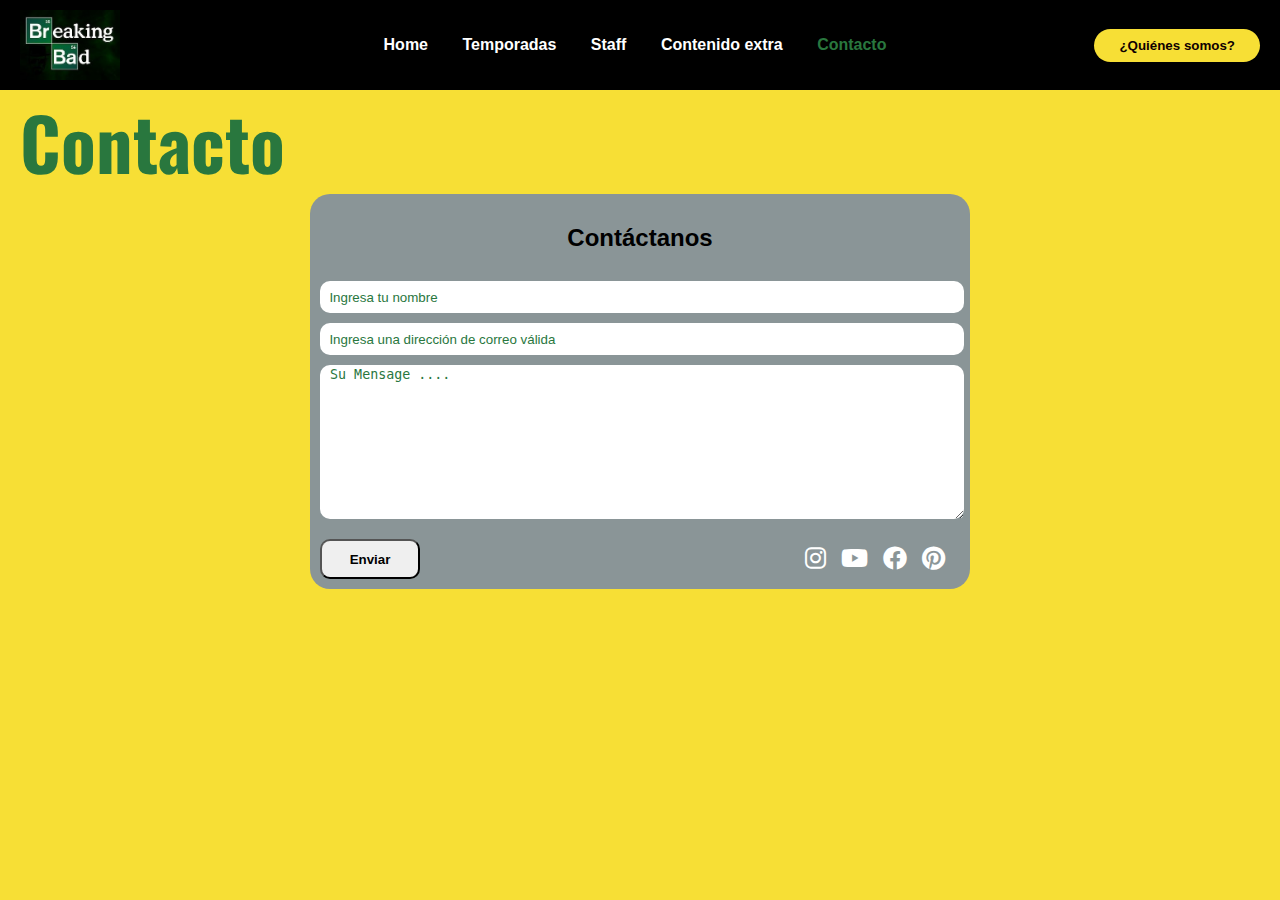
==== contacto.html @ 4a723f1e "Update Contacto" ====
<!DOCTYPE html>
<html>      
    <head>
        <meta charset="UTF-8">
        <meta name="viewport" content="width=device-width, initial-scale=1.0">
        <title>Breaking Bad</title>
        <link rel="stylesheet" href="css/Contacto.css">
        <link href="https://fonts.googleapis.com/css2?family=Oswald:wght@300;400;700&display=swap" rel="stylesheet">
        <link href="https://cdnjs.cloudflare.com/ajax/libs/font-awesome/6.0.0-beta3/css/all.min.css" rel="stylesheet">

    </head>
    <body>
        

        <header>
            <div id="left-nav">
            <a href="index.html"  class="logo">
                <img src="images/logo.jpg" alt="logo breaking bad">
            </a>
            </div>
            <div id="center-nav">
                <nav class="header-list-options">
                    <a href="home.html" class="nav-link">Home</a>
                    <a href="temporadas.html" class="nav-link">Temporadas</a>
                    <a href="staff.html" class="nav-link">Staff</a>
                    <a href="contenido-extra.html" class="nav-link">Contenido extra</a>
                    <a href="contacto.html" id="contacto" class="nav-link">Contacto</a>  
                </nav>
            </div>
            <div id="right-nav" class="header-list-options">
                <a href="#" class="btn"><button>¿Quiénes somos?</button></a>
            </div>
          
        </header>


        <main>      
            <div id="main-container">
                <div id="main-header">
                    <h1>Contacto</h1>
                </div>
                <div id="main-center-content">

                    <div id="main-center-content-container">
                        <div id="main-center-content-title">
                            <h2>Contáctanos</h2>
                        </div>
                        <div id="main-center-content-name-input">
                
                            <input class="inputs" type="text" placeholder="  Ingresa tu nombre"/>
                        </div>
                        <div id="main-center-content-email-input">
                   
                            <input class="inputs" type="email" placeholder="  Ingresa una dirección de correo válida" />
                        </div>
                        <textarea class="inputs" rows="10" cols="50" placeholder=" Su Mensage ...." ></textarea>

                   </div>
                   <div id="main-center-content-btns">
                    
                    <button class="btn enviar-button" type="submit"><strong>Enviar</strong></button>
                    <div id="social-btns-container">
                        <!-- Social Media Icons -->
                        <a href="https://www.instagram.com" target="_blank" class="social-btn"><i class="fab fa-instagram"></i></a>
                        <a href="https://www.youtube.com" target="_blank" class="social-btn"><i class="fab fa-youtube"></i></a>
                        <a href="https://www.facebook.com" target="_blank" class="social-btn"><i class="fab fa-facebook"></i></a>
                        <a href="https://www.pinterest.com" target="_blank" class="social-btn"><i class="fab fa-pinterest"></i></a>
                    </div>
                </div>

                </div>
            </div>      
        </main>

        <footer>
            <div id="footer-content">


            </div>
        </footer>
    </body>
</html>
---- css/Contacto.css ----
body{
    margin: 0;
    padding: 0;
    font-family: sans-serif;
    margin: 0;
    display: flex;
    flex-direction: column;
    background-color: #f7df35;
    width: 100%;
    height: 100%; /* Takes the full height of the viewport */
}
#main-center-content-img {
    width: 100%;
    height: 100%;
    z-index: -1;
    background-color: grey;
  }
header, footer {
    flex: 1; /* Distributes space equally among children */
}

main {

    flex: 10;
    display: flex;
    flex-direction: column;

}


a{
    text-decoration: none;
    color: whitesmoke; 
}

header{
    display: flex;
    min-height: 70px;
    background-color: black;
    justify-content :first baseline;   
    align-items: center;
    height: 85px;
    padding: 10px;
}



.logo{
    display: flex;
    align-items: center;

}

.logo img{
    height: 70px;
    align-items: center;

}

nav a{
    font-weight: 600;
    padding-right: 10px;
}

nav a:hover{
    color: rgb(41, 119, 62);
}

header .btn button{
    font-weight: 700;
    color: rgb(15, 0, 0);
    padding: 9px 25px;
    background:#f7df35;
    border: none;
    border-radius: 50px;
    cursor: pointer;
    transition: all 0.3s ease 0s;

}

header .btn button:hover{
    background-color: rgb(41, 119, 62);
    color: white;
    transform: scale(1.1);
}

header .btn button:click{
    background-color: rgb(41, 119, 62);

}

@media (max-width: 700px){
    header{
        flex-direction: column;
    }
    nav{
        padding: 10px 0px;
    };
    
}


header {
    display: flex;
    position: sticky;
    justify-content: space-between;
    align-items: center;
    padding: 10px 20px;
}

#left-nav {
    flex: 1;
    text-align: left;
}

#center-nav {
    flex: 2;
    text-align: center;
}

#right-nav {
    flex: 1;
    text-align: right;
}

.nav-link {
    margin: 0 10px;
    text-decoration: none;
    color: #ffffff;
}

.btn button {
    background-color: yellow;
    padding: 10px 20px;
    border: none;
    cursor: pointer;
}

footer {

    background-color: #ede90d;
    width: 100%;
    height: 100%;

}

#contacto {

    color: rgb(41, 119, 62);;
}
#main-container {
    display: flex;
    flex-direction: column;
}
#main-header{
    margin: 0;
    color: rgb(41, 119, 62);
    margin-left: 20px;
    margin-right: 40px;
    font-size: 36px;
    font-family: 'Oswald', sans-serif;
    flex: 1;
    line-height: 0.1;
}
#main-center-content {
    flex: 1;
    justify-content: flex-start;  /* Alinea los elementos al principio */
    flex-direction: column; /* Establece que los elementos se organicen de arriba hacia abajo */
    width: 100%;
    height: 100%;

}

#main-center-content-container {
    display: flex;
    justify-content: flex-start;  /* Alinea los elementos al principio */
    flex-direction: column; /* Establece que los elementos se organicen de arriba hacia abajo */
   /*  align-items: flex-start; /* Alinea los elementos al inicio (izquierda) */
    margin: 20px;
    background-color: rgb(138, 149, 151);
    border-radius: 20px 20px 0px 0px;
    padding: 10px;
    width: 50%;
    margin: auto;
    text-align: center;
    gap: 10px;
}
#main-center-content-btns {
  
   display: flex;
  
   flex-direction: row; /* Establece que los elementos se organicen de arriba hacia abajo */
    margin: 20px;
    background-color: rgb(138, 149, 151);
    border-radius: 0px 0px 20px 20px;
    padding: 10px;
    width: 50%;
    margin: auto;
}
input {
    width: 100%;
    height: 30px;

}
.inputs {
    border-radius: 10px;
    border-width: 0px;
    color: rgb(41, 119, 62);
}
textarea {
    resize: vertical; /* Allow resizing only vertically */
    width: 100%;
}

.enviar-button {
    border-radius: 10px;
    height: 40px;
    width: 100px;
    
}
.enviar-button:hover {
    color: black; /* Change color on hover */
    cursor: pointer;
    background-color: #f7df35;
}
.inputs::placeholder { /* Standard */
    color: rgb(41, 119, 62);
}

#main-center-content-btns {
    display: flex;
    justify-content: space-between; /* Align content within the container */
    align-items: center;
}

#social-btns-container {
    display: flex;
    justify-content: flex-end; /* Align icons to the right */
    gap: 15px; /* Space between icons */
    margin-right: 15px;
}

.social-btn {
    text-decoration: none;
    font-size: 24px; /* Adjust icon size */
    color: rgb(255, 255, 255); /* Default icon color */
    transition: color 0.3s ease;

}

.social-btn:hover {
    color: rgb(41, 119, 62); /* Change color on hover */
}
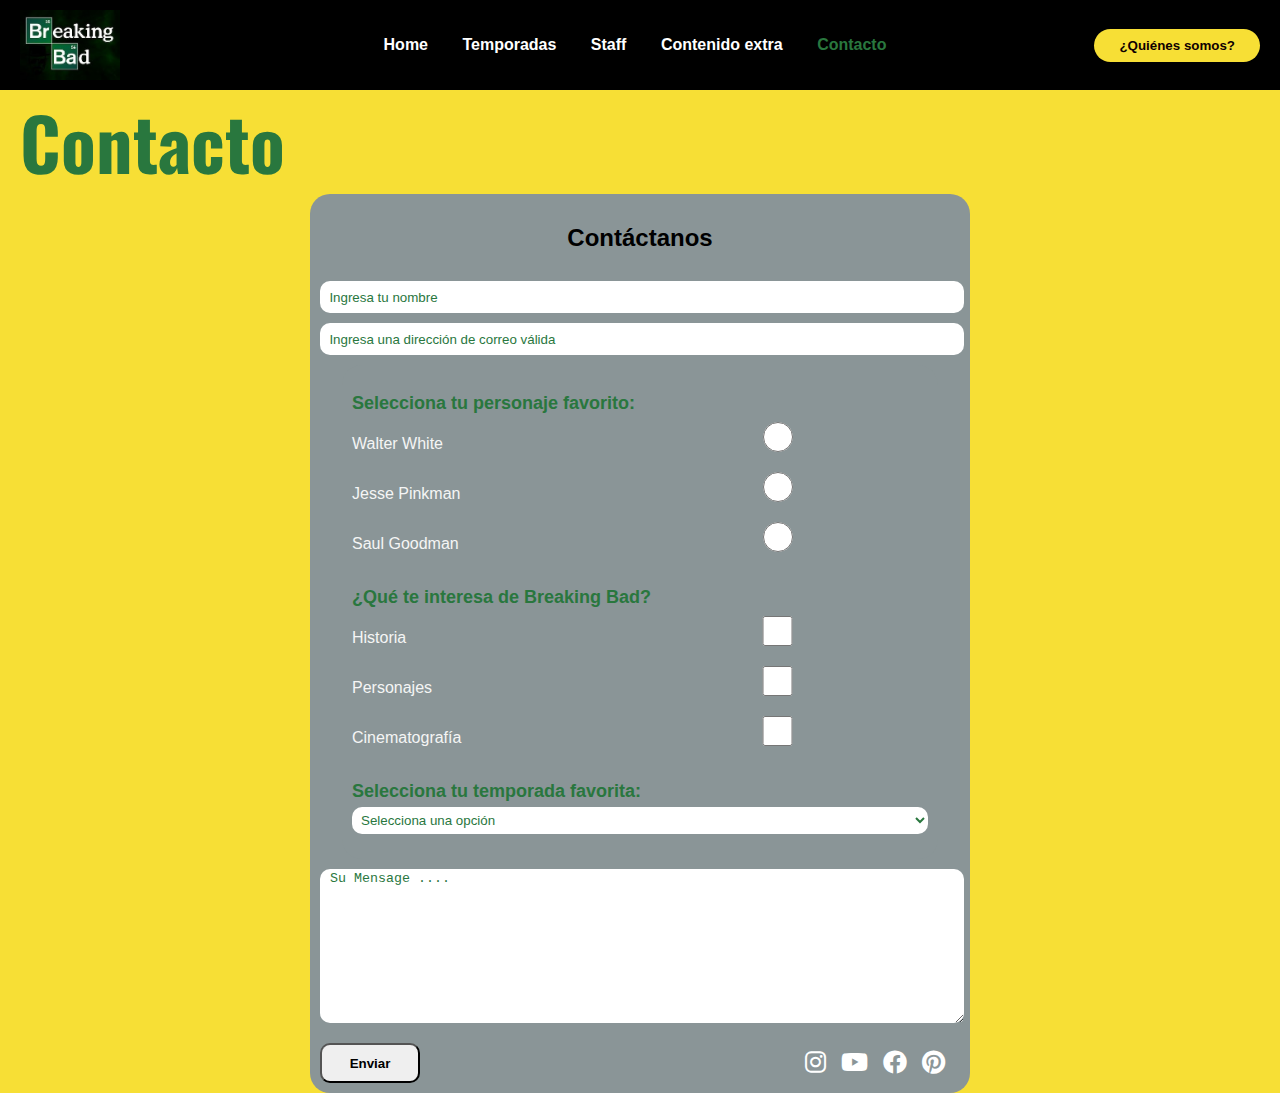
==== commit a544e0ce: "Pagina Contacto listo" ====
--- a/contacto.html
+++ b/contacto.html
@@ -39,6 +39,7 @@
                 <div id="main-header">
                     <h1>Contacto</h1>
                 </div>
+                
                 <div id="main-center-content">
 
                     <div id="main-center-content-container">
@@ -53,6 +54,59 @@
                    
                             <input class="inputs" type="email" placeholder="  Ingresa una dirección de correo válida" />
                         </div>
+                        <div id="main-center-content-extra">
+                            <!-- Radio Buttons -->
+                            <div class="input-group">
+                                <h3>Selecciona tu personaje favorito:</h3>
+                                <label class="labels">
+                                    <p>Walter White</p>
+                                    
+                                    <input type="radio" name="character" value="Walter White">
+                                </label>
+                                <label class="labels">
+                                    
+                                    <p>Jesse Pinkman</p>
+                                    <input type="radio" name="character" value="Jesse Pinkman"> 
+                                </label>
+                                <label class="labels">
+                                    
+                                    <p>Saul Goodman</p>
+                                    <input type="radio" name="character" value="Saul Goodman"> 
+                                </label>
+                            </div>
+                        
+                            <!-- Checkboxes -->
+                            <div class="input-group">
+                                <h3>¿Qué te interesa de Breaking Bad?</h3>
+                                <label class="labels">
+                                    <p>Historia</p>
+                                    
+                                    <input type="checkbox" name="interest" value="Historia"> 
+                                </label>
+                                <label class="labels">
+                                     <p>Personajes</p>
+                                    <input type="checkbox" name="interest" value="Personajes"> 
+                                </label>
+                                <label class="labels">
+                                    <p> Cinematografía</p>
+                                    <input type="checkbox" name="interest" value="Cinematografía"> 
+                                </label>
+                            </div>
+                        
+                            <!-- Dropdown List -->
+                            <div class="input-group">
+                                <h3>Selecciona tu temporada favorita:</h3>
+                                <select class="inputs">
+                                    <option value="" disabled selected>Selecciona una opción</option>
+                                    <option value="Temporada 1">Temporada 1</option>
+                                    <option value="Temporada 2">Temporada 2</option>
+                                    <option value="Temporada 3">Temporada 3</option>
+                                    <option value="Temporada 4">Temporada 4</option>
+                                    <option value="Temporada 5">Temporada 5</option>
+                                </select>
+                            </div>
+                        </div>
+                        
                         <textarea class="inputs" rows="10" cols="50" placeholder=" Su Mensage ...." ></textarea>
 
                    </div>
@@ -61,10 +115,10 @@
                     <button class="btn enviar-button" type="submit"><strong>Enviar</strong></button>
                     <div id="social-btns-container">
                         <!-- Social Media Icons -->
-                        <a href="https://www.instagram.com" target="_blank" class="social-btn"><i class="fab fa-instagram"></i></a>
-                        <a href="https://www.youtube.com" target="_blank" class="social-btn"><i class="fab fa-youtube"></i></a>
-                        <a href="https://www.facebook.com" target="_blank" class="social-btn"><i class="fab fa-facebook"></i></a>
-                        <a href="https://www.pinterest.com" target="_blank" class="social-btn"><i class="fab fa-pinterest"></i></a>
+                        <a href="https://www.instagram.com/breakingbad/profilecard/?igsh=OHZuYWIwZThycjAy" target="_blank" class="social-btn"><i class="fab fa-instagram"></i></a>
+                        <a href="https://www.youtube.com/results?search_query=breaking+bad&sp=EgIQAg%253D%253D" target="_blank" class="social-btn"><i class="fab fa-youtube"></i></a>
+                        <a href="https://es-la.facebook.com/BreakingBad/events/" target="_blank" class="social-btn"><i class="fab fa-facebook"></i></a>
+                        <a href="https://www.pinterest.com/docreid77/breaking-bad/" target="_blank" class="social-btn"><i class="fab fa-pinterest"></i></a>
                     </div>
                 </div>
 
--- a/css/Contacto.css
+++ b/css/Contacto.css
@@ -201,7 +201,7 @@
     width: 100%;
     height: 30px;
 
-}
+}     
 .inputs {
     border-radius: 10px;
     border-width: 0px;
@@ -251,3 +251,55 @@
 .social-btn:hover {
     color: rgb(41, 119, 62); /* Change color on hover */
 }
+#main-center-content-extra {
+    margin-top: 20px;
+    padding: 10px;
+    background-color: rgb(138, 149, 151);
+    border-radius: 20px;
+    width: 90%;
+    margin: auto;
+    text-align: left;
+    gap: 10px;
+    color: whitesmoke;
+}
+
+.input-group {
+    margin-bottom: 15px;
+}
+
+.input-group h3 {
+    margin-bottom: 5px;
+    font-size: 18px;
+    color: rgb(41, 119, 62);
+}
+
+input[type="radio"],
+input[type="checkbox"] {
+    margin-right: 10px;
+    cursor: pointer;
+}
+
+select.inputs {
+    padding: 5px;
+    width: 100%;
+    border-radius: 10px;
+    border: none;
+    background-color: rgb(255, 255, 255);
+    color: rgb(41, 119, 62);
+}
+
+.labels {
+    display: flex;
+    flex-direction: row;
+}
+
+label input {
+    flex: 1;
+    align-items: center; /* Centers elements vertically */
+    justify-content: center; /* (Optional) Centers elements horizontally */
+ 
+}
+label p {
+    flex: 1;
+
+}
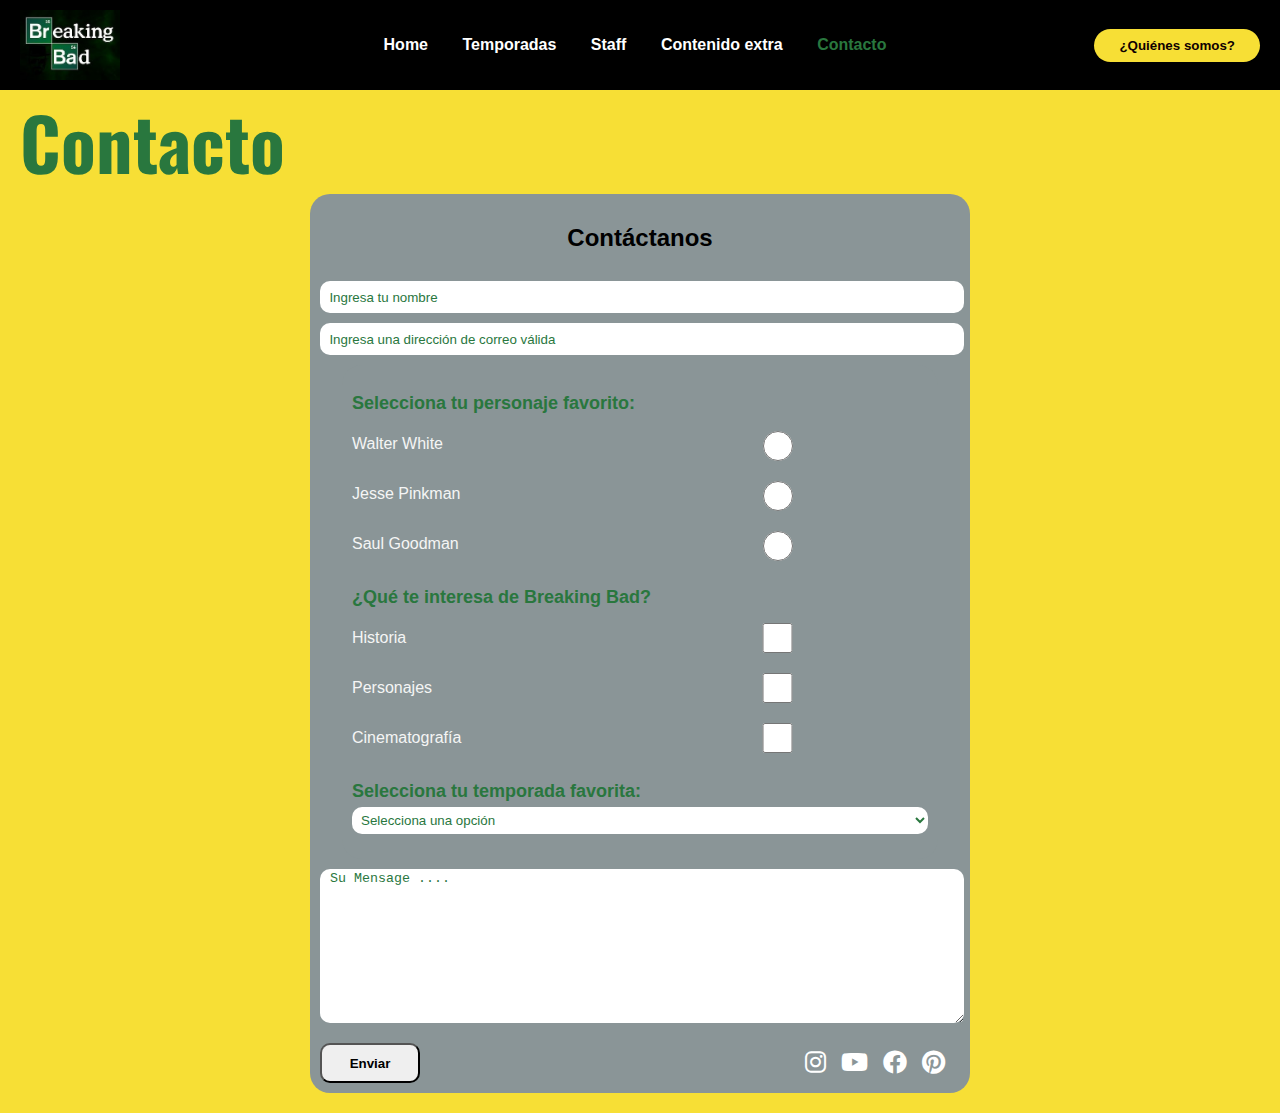
==== commit 97d23a60: "Update contacto inputs position" ====
--- a/contacto.html
+++ b/contacto.html
@@ -28,7 +28,7 @@
                 </nav>
             </div>
             <div id="right-nav" class="header-list-options">
-                <a href="#" class="btn"><button>¿Quiénes somos?</button></a>
+                <a href="quienes-somos.html" class="btn"><button>¿Quiénes somos?</button></a>
             </div>
           
         </header>
--- a/css/Contacto.css
+++ b/css/Contacto.css
@@ -196,10 +196,12 @@
     padding: 10px;
     width: 50%;
     margin: auto;
+    margin-bottom: 20px;
 }
 input {
     width: 100%;
     height: 30px;
+  
 
 }     
 .inputs {
@@ -291,6 +293,8 @@
 .labels {
     display: flex;
     flex-direction: row;
+    align-items: center; 
+
 }
 
 label input {
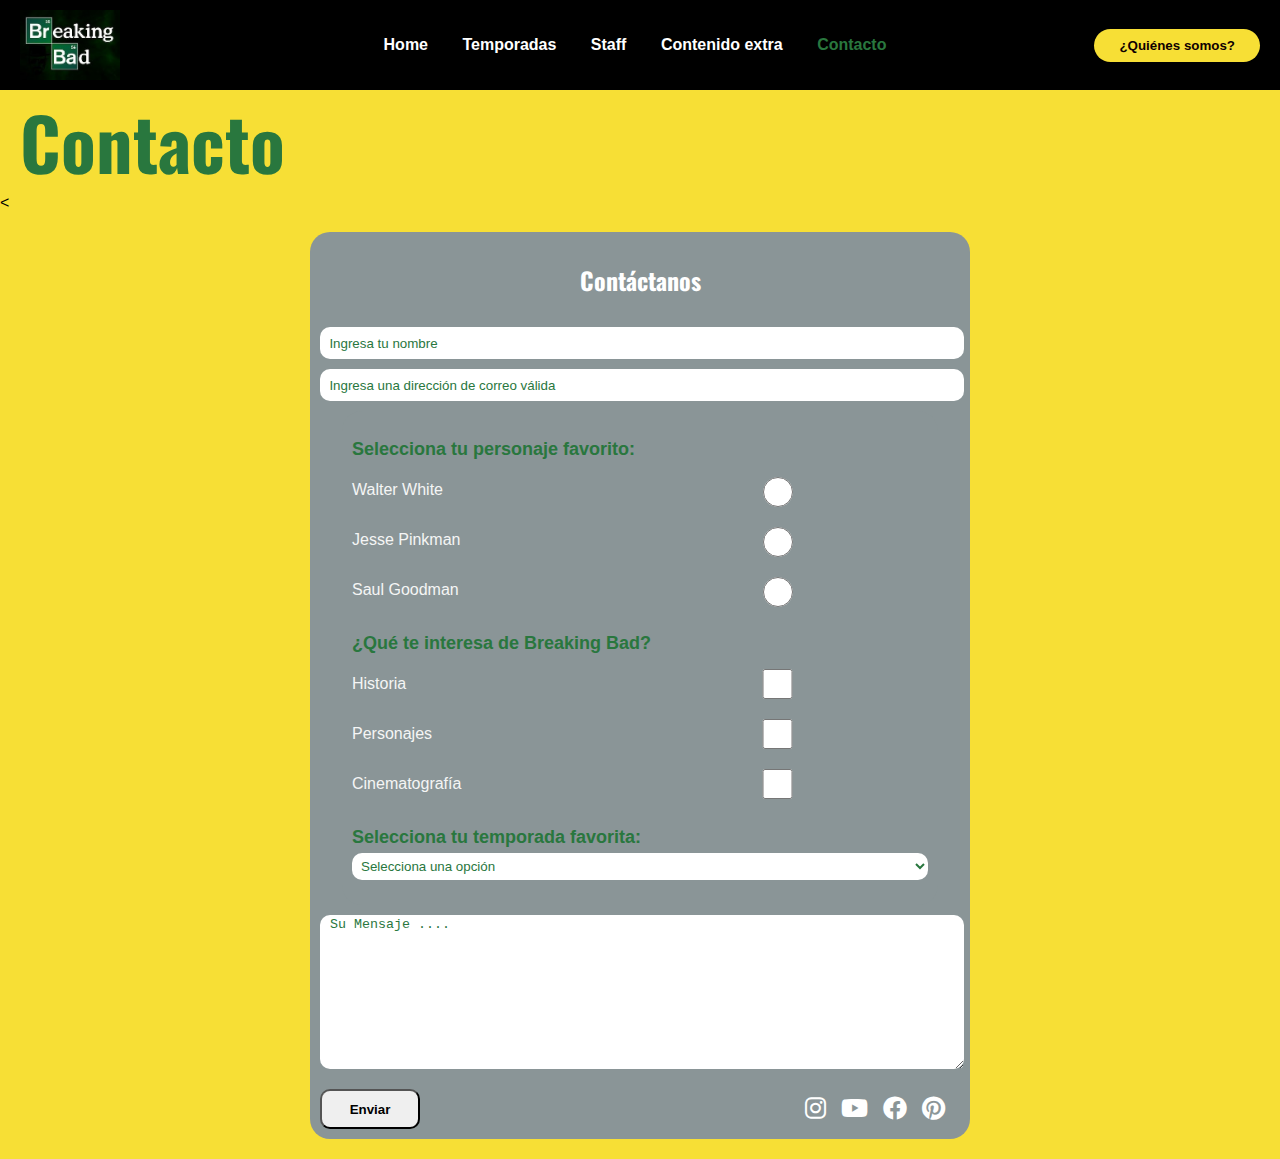
==== commit dd3010bc: "Update staff spacing and enviar button en contact" ====
--- a/contacto.html
+++ b/contacto.html
@@ -41,86 +41,78 @@
                 </div>
                 
                 <div id="main-center-content">
-
-                    <div id="main-center-content-container">
-                        <div id="main-center-content-title">
-                            <h2>Contáctanos</h2>
+                    < <form>
+                        <div id="main-center-content-container">
+                            <div id="main-center-content-title">
+                                <h2>Contáctanos</h2>
+                            </div>
+                            <div id="main-center-content-name-input">
+                                <input class="inputs" type="text" placeholder="  Ingresa tu nombre" />
+                            </div>
+                            <div id="main-center-content-email-input">
+                                <input class="inputs" type="email" placeholder="  Ingresa una dirección de correo válida" />
+                            </div>
+                            <div id="main-center-content-extra">
+                                <!-- Radio Buttons -->
+                                <div class="input-group">
+                                    <h3>Selecciona tu personaje favorito:</h3>
+                                    <label class="labels">
+                                        <p>Walter White</p>
+                                        <input type="radio" name="character" value="Walter White">
+                                    </label>
+                                    <label class="labels">
+                                        <p>Jesse Pinkman</p>
+                                        <input type="radio" name="character" value="Jesse Pinkman">
+                                    </label>
+                                    <label class="labels">
+                                        <p>Saul Goodman</p>
+                                        <input type="radio" name="character" value="Saul Goodman">
+                                    </label>
+                                </div>
+                                <!-- Checkboxes -->
+                                <div class="input-group">
+                                    <h3>¿Qué te interesa de Breaking Bad?</h3>
+                                    <label class="labels">
+                                        <p>Historia</p>
+                                        <input type="checkbox" name="interest" value="Historia">
+                                    </label>
+                                    <label class="labels">
+                                        <p>Personajes</p>
+                                        <input type="checkbox" name="interest" value="Personajes">
+                                    </label>
+                                    <label class="labels">
+                                        <p>Cinematografía</p>
+                                        <input type="checkbox" name="interest" value="Cinematografía">
+                                    </label>
+                                </div>
+                                <!-- Dropdown List -->
+                                <div class="input-group">
+                                    <h3>Selecciona tu temporada favorita:</h3>
+                                    <select class="inputs">
+                                        <option value="" disabled selected>Selecciona una opción</option>
+                                        <option value="Temporada 1">Temporada 1</option>
+                                        <option value="Temporada 2">Temporada 2</option>
+                                        <option value="Temporada 3">Temporada 3</option>
+                                        <option value="Temporada 4">Temporada 4</option>
+                                        <option value="Temporada 5">Temporada 5</option>
+                                    </select>
+                                </div>
+                            </div>
+                            <textarea class="inputs" rows="10" cols="50" placeholder=" Su Mensaje ...."></textarea>
                         </div>
-                        <div id="main-center-content-name-input">
-                
-                            <input class="inputs" type="text" placeholder="  Ingresa tu nombre"/>
-                        </div>
-                        <div id="main-center-content-email-input">
-                   
-                            <input class="inputs" type="email" placeholder="  Ingresa una dirección de correo válida" />
-                        </div>
-                        <div id="main-center-content-extra">
-                            <!-- Radio Buttons -->
-                            <div class="input-group">
-                                <h3>Selecciona tu personaje favorito:</h3>
-                                <label class="labels">
-                                    <p>Walter White</p>
-                                    
-                                    <input type="radio" name="character" value="Walter White">
-                                </label>
-                                <label class="labels">
-                                    
-                                    <p>Jesse Pinkman</p>
-                                    <input type="radio" name="character" value="Jesse Pinkman"> 
-                                </label>
-                                <label class="labels">
-                                    
-                                    <p>Saul Goodman</p>
-                                    <input type="radio" name="character" value="Saul Goodman"> 
-                                </label>
-                            </div>
-                        
-                            <!-- Checkboxes -->
-                            <div class="input-group">
-                                <h3>¿Qué te interesa de Breaking Bad?</h3>
-                                <label class="labels">
-                                    <p>Historia</p>
-                                    
-                                    <input type="checkbox" name="interest" value="Historia"> 
-                                </label>
-                                <label class="labels">
-                                     <p>Personajes</p>
-                                    <input type="checkbox" name="interest" value="Personajes"> 
-                                </label>
-                                <label class="labels">
-                                    <p> Cinematografía</p>
-                                    <input type="checkbox" name="interest" value="Cinematografía"> 
-                                </label>
-                            </div>
-                        
-                            <!-- Dropdown List -->
-                            <div class="input-group">
-                                <h3>Selecciona tu temporada favorita:</h3>
-                                <select class="inputs">
-                                    <option value="" disabled selected>Selecciona una opción</option>
-                                    <option value="Temporada 1">Temporada 1</option>
-                                    <option value="Temporada 2">Temporada 2</option>
-                                    <option value="Temporada 3">Temporada 3</option>
-                                    <option value="Temporada 4">Temporada 4</option>
-                                    <option value="Temporada 5">Temporada 5</option>
-                                </select>
+                        <div id="main-center-content-btns">
+                    
+                            <button class="btn enviar-button" type="submit"><strong>Enviar</strong></button>
+                            <div id="social-btns-container">
+                                <!-- Social Media Icons -->
+                                <a href="https://www.instagram.com/breakingbad/profilecard/?igsh=OHZuYWIwZThycjAy" target="_blank" class="social-btn"><i class="fab fa-instagram"></i></a>
+                                <a href="https://www.youtube.com/results?search_query=breaking+bad&sp=EgIQAg%253D%253D" target="_blank" class="social-btn"><i class="fab fa-youtube"></i></a>
+                                <a href="https://es-la.facebook.com/BreakingBad/events/" target="_blank" class="social-btn"><i class="fab fa-facebook"></i></a>
+                                <a href="https://www.pinterest.com/docreid77/breaking-bad/" target="_blank" class="social-btn"><i class="fab fa-pinterest"></i></a>
                             </div>
                         </div>
-                        
-                        <textarea class="inputs" rows="10" cols="50" placeholder=" Su Mensage ...." ></textarea>
-
-                   </div>
-                   <div id="main-center-content-btns">
-                    
-                    <button class="btn enviar-button" type="submit"><strong>Enviar</strong></button>
-                    <div id="social-btns-container">
-                        <!-- Social Media Icons -->
-                        <a href="https://www.instagram.com/breakingbad/profilecard/?igsh=OHZuYWIwZThycjAy" target="_blank" class="social-btn"><i class="fab fa-instagram"></i></a>
-                        <a href="https://www.youtube.com/results?search_query=breaking+bad&sp=EgIQAg%253D%253D" target="_blank" class="social-btn"><i class="fab fa-youtube"></i></a>
-                        <a href="https://es-la.facebook.com/BreakingBad/events/" target="_blank" class="social-btn"><i class="fab fa-facebook"></i></a>
-                        <a href="https://www.pinterest.com/docreid77/breaking-bad/" target="_blank" class="social-btn"><i class="fab fa-pinterest"></i></a>
-                    </div>
-                </div>
+                    </form>
+                   
 
                 </div>
             </div>      
--- a/css/Contacto.css
+++ b/css/Contacto.css
@@ -161,6 +161,7 @@
     font-family: 'Oswald', sans-serif;
     flex: 1;
     line-height: 0.1;
+    
 }
 #main-center-content {
     flex: 1;
@@ -176,12 +177,14 @@
     justify-content: flex-start;  /* Alinea los elementos al principio */
     flex-direction: column; /* Establece que los elementos se organicen de arriba hacia abajo */
    /*  align-items: flex-start; /* Alinea los elementos al inicio (izquierda) */
-    margin: 20px;
+   margin: auto;
+   margin-bottom: 0px;
+   margin-top: 20px;
     background-color: rgb(138, 149, 151);
     border-radius: 20px 20px 0px 0px;
     padding: 10px;
     width: 50%;
-    margin: auto;
+
     text-align: center;
     gap: 10px;
 }
@@ -307,3 +310,8 @@
     flex: 1;
 
 }
+h2{
+    color: #ffffff;
+    font-family: 'Oswald', sans-serif;
+
+}
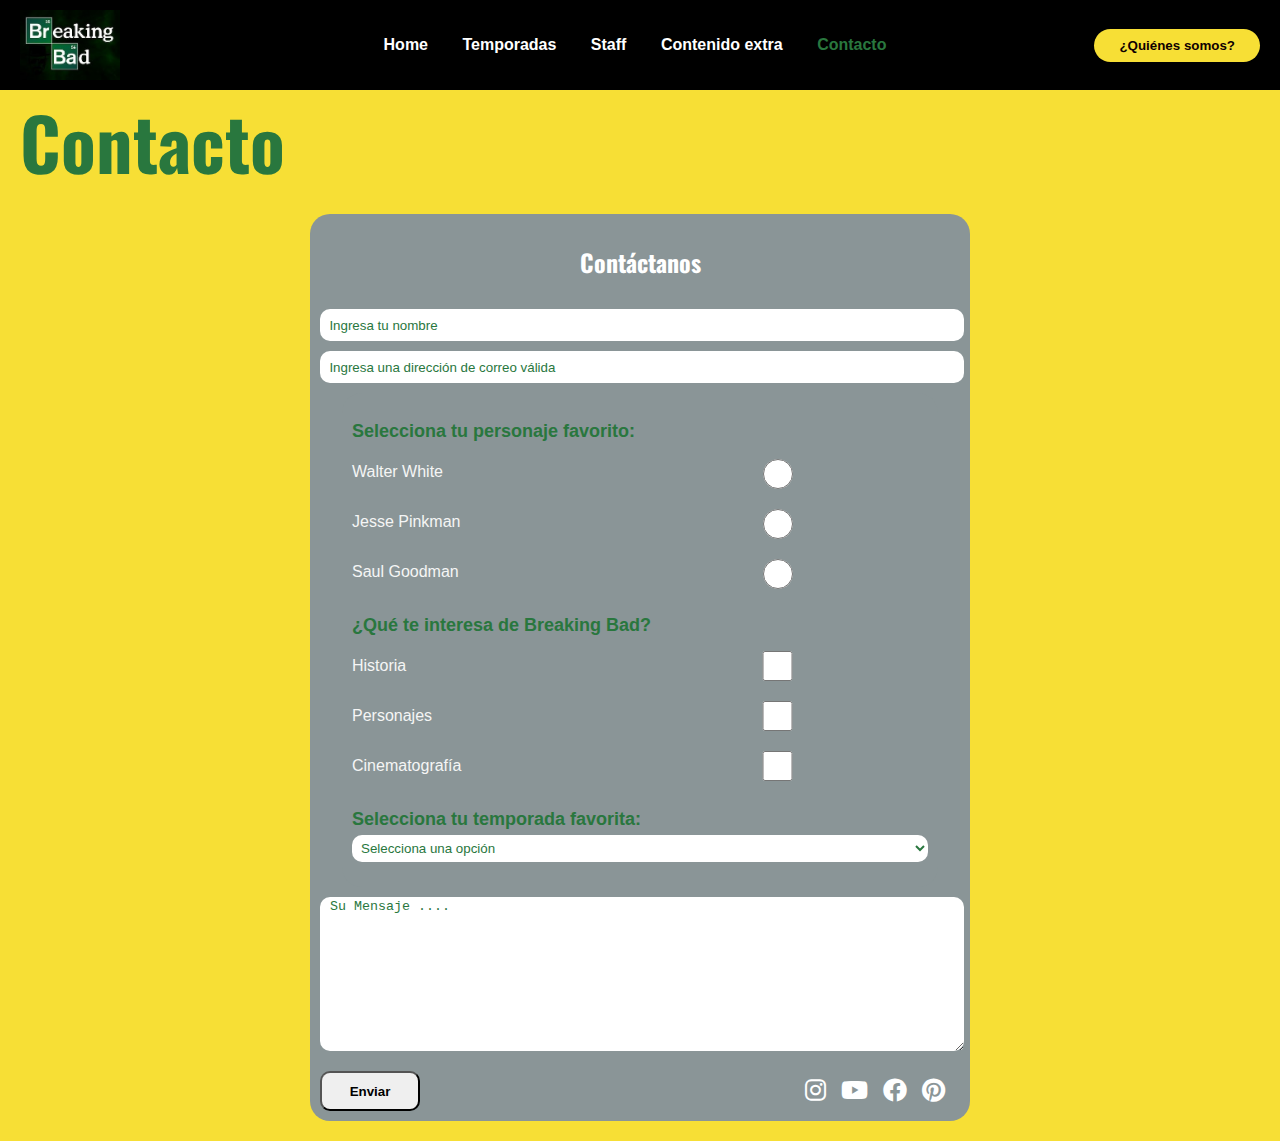
==== commit e5292ff8: "Update correction" ====
--- a/contacto.html
+++ b/contacto.html
@@ -41,7 +41,7 @@
                 </div>
                 
                 <div id="main-center-content">
-                    < <form>
+                     <form>
                         <div id="main-center-content-container">
                             <div id="main-center-content-title">
                                 <h2>Contáctanos</h2>
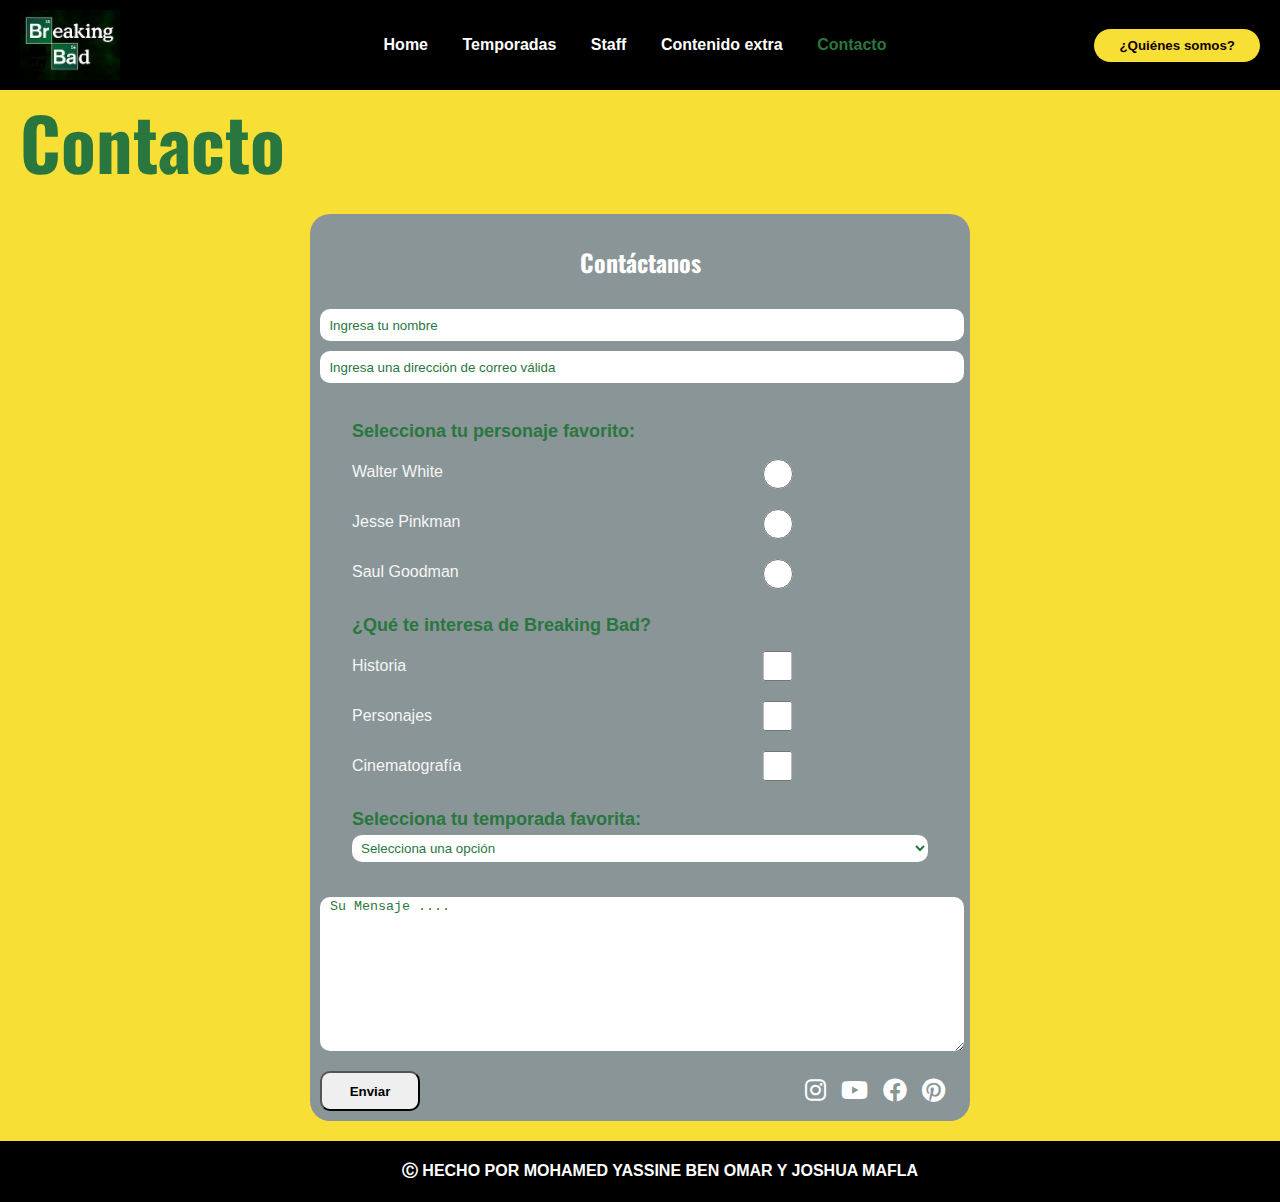
==== commit 4a188ff0: "Added Footer" ====
--- a/contacto.html
+++ b/contacto.html
@@ -120,7 +120,7 @@
 
         <footer>
             <div id="footer-content">
-
+                <strong>Ⓒ HECHO POR MOHAMED YASSINE BEN OMAR Y JOSHUA MAFLA</strong>
 
             </div>
         </footer>
--- a/css/Contacto.css
+++ b/css/Contacto.css
@@ -21,7 +21,7 @@
 
 main {
 
-    flex: 10;
+    flex: 1;
     display: flex;
     flex-direction: column;
 
@@ -315,3 +315,17 @@
     font-family: 'Oswald', sans-serif;
 
 }
+footer {
+    flex: 1;
+    width: 100%;
+    height: 100%;
+    background-color: black;
+}
+#footer-content {
+    margin: 20px;
+    width: 100%;
+    height: 100%;
+    background-color: black;
+    color: white;
+    text-align: center;
+}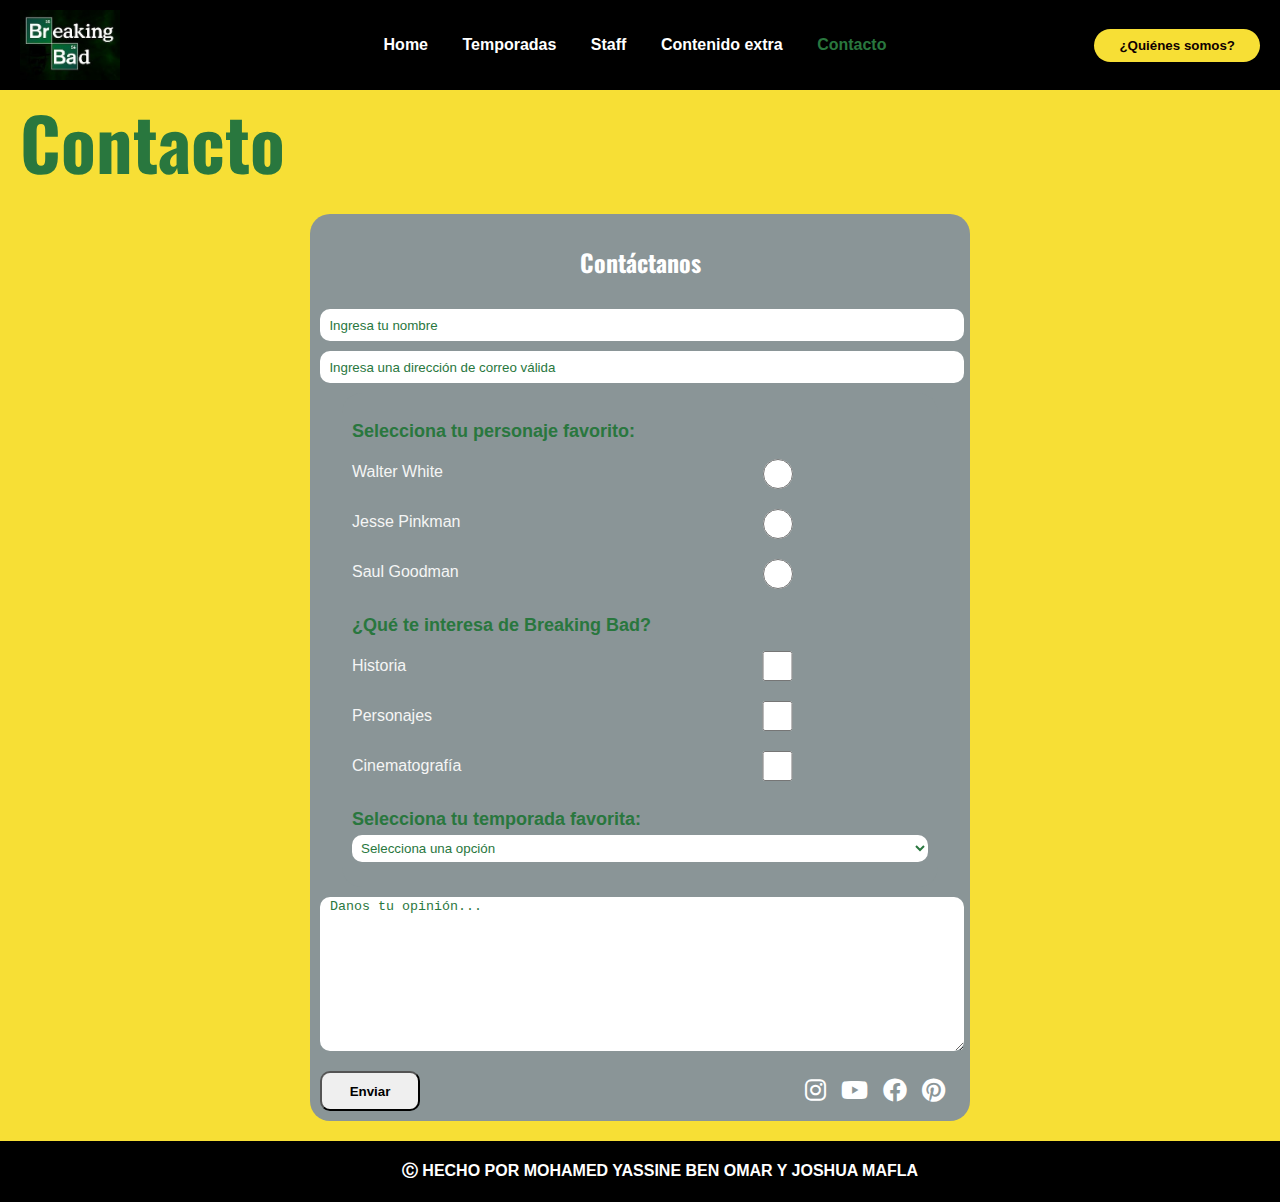
==== commit 51906316: "logo Staff" ====
--- a/contacto.html
+++ b/contacto.html
@@ -98,7 +98,7 @@
                                     </select>
                                 </div>
                             </div>
-                            <textarea class="inputs" rows="10" cols="50" placeholder=" Su Mensaje ...."></textarea>
+                            <textarea class="inputs" rows="10" cols="50" placeholder=" Danos tu opinión..."></textarea>
                         </div>
                         <div id="main-center-content-btns">
                     
